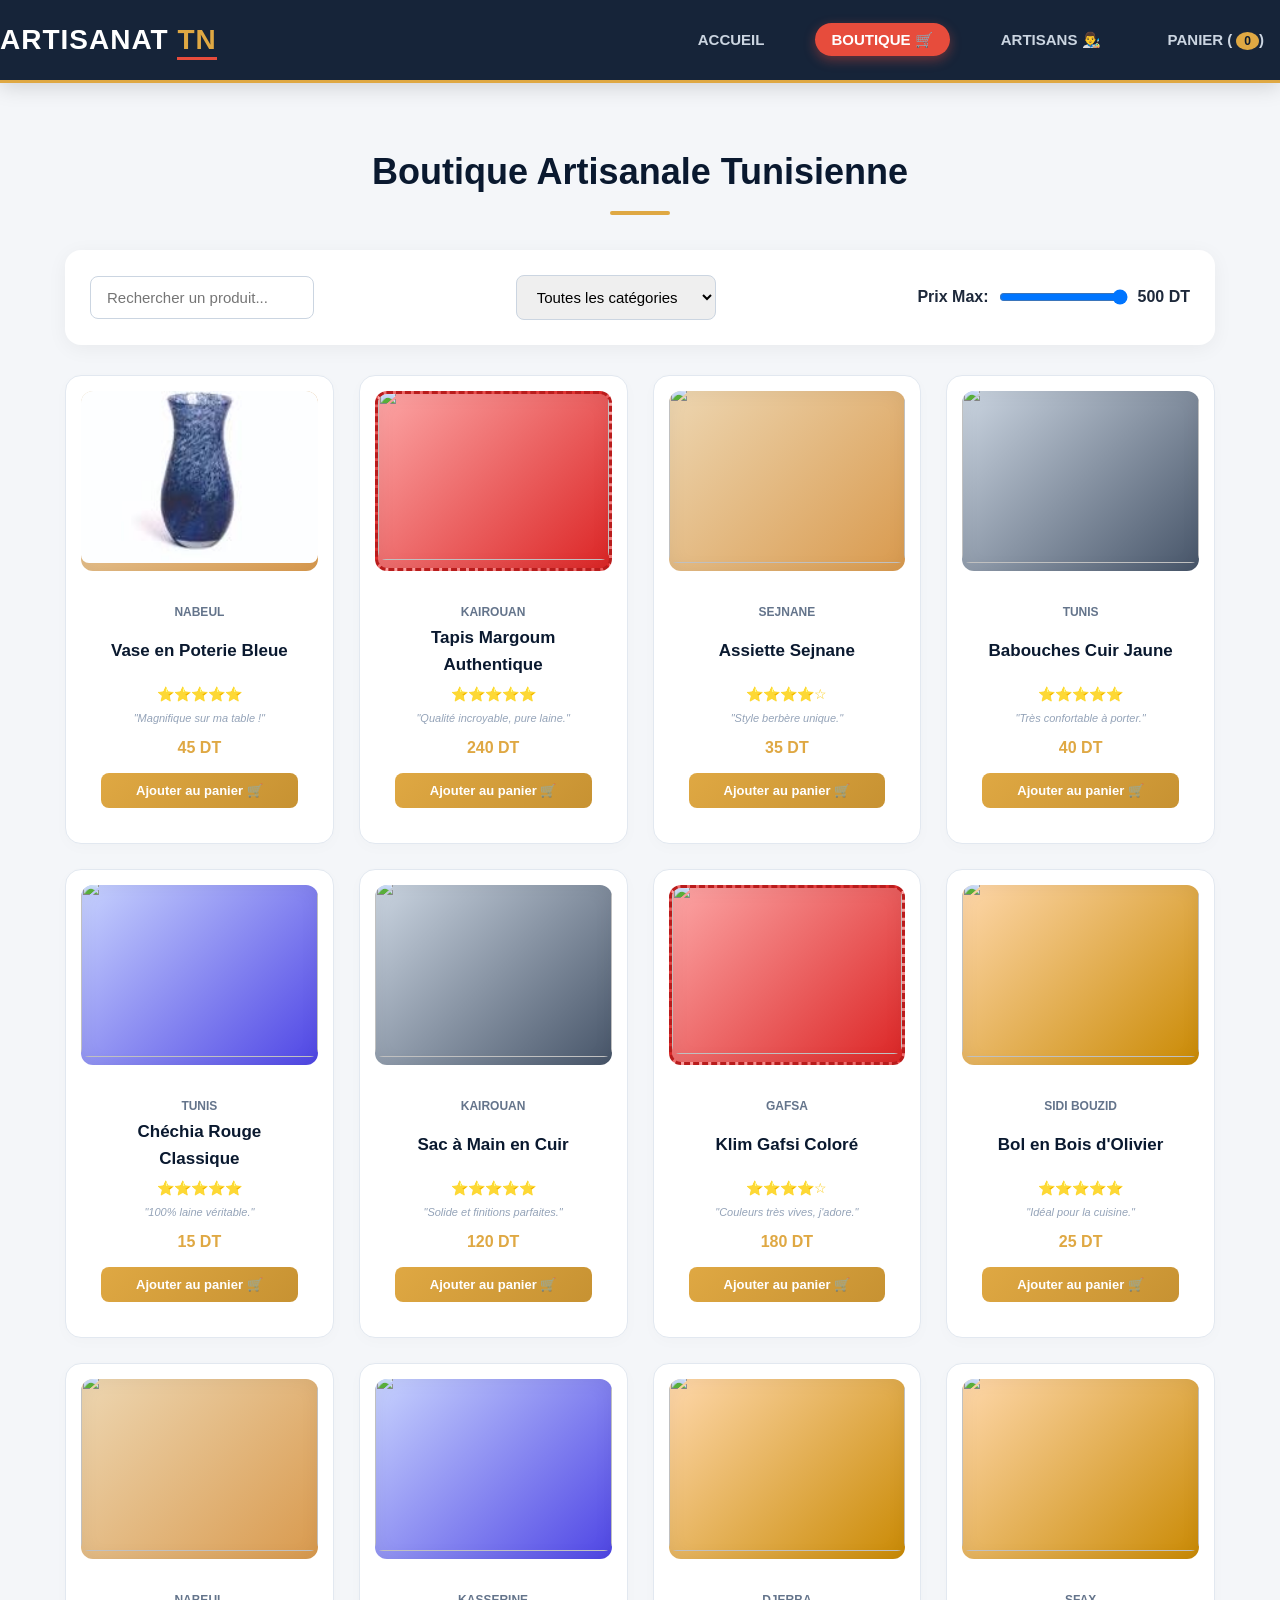
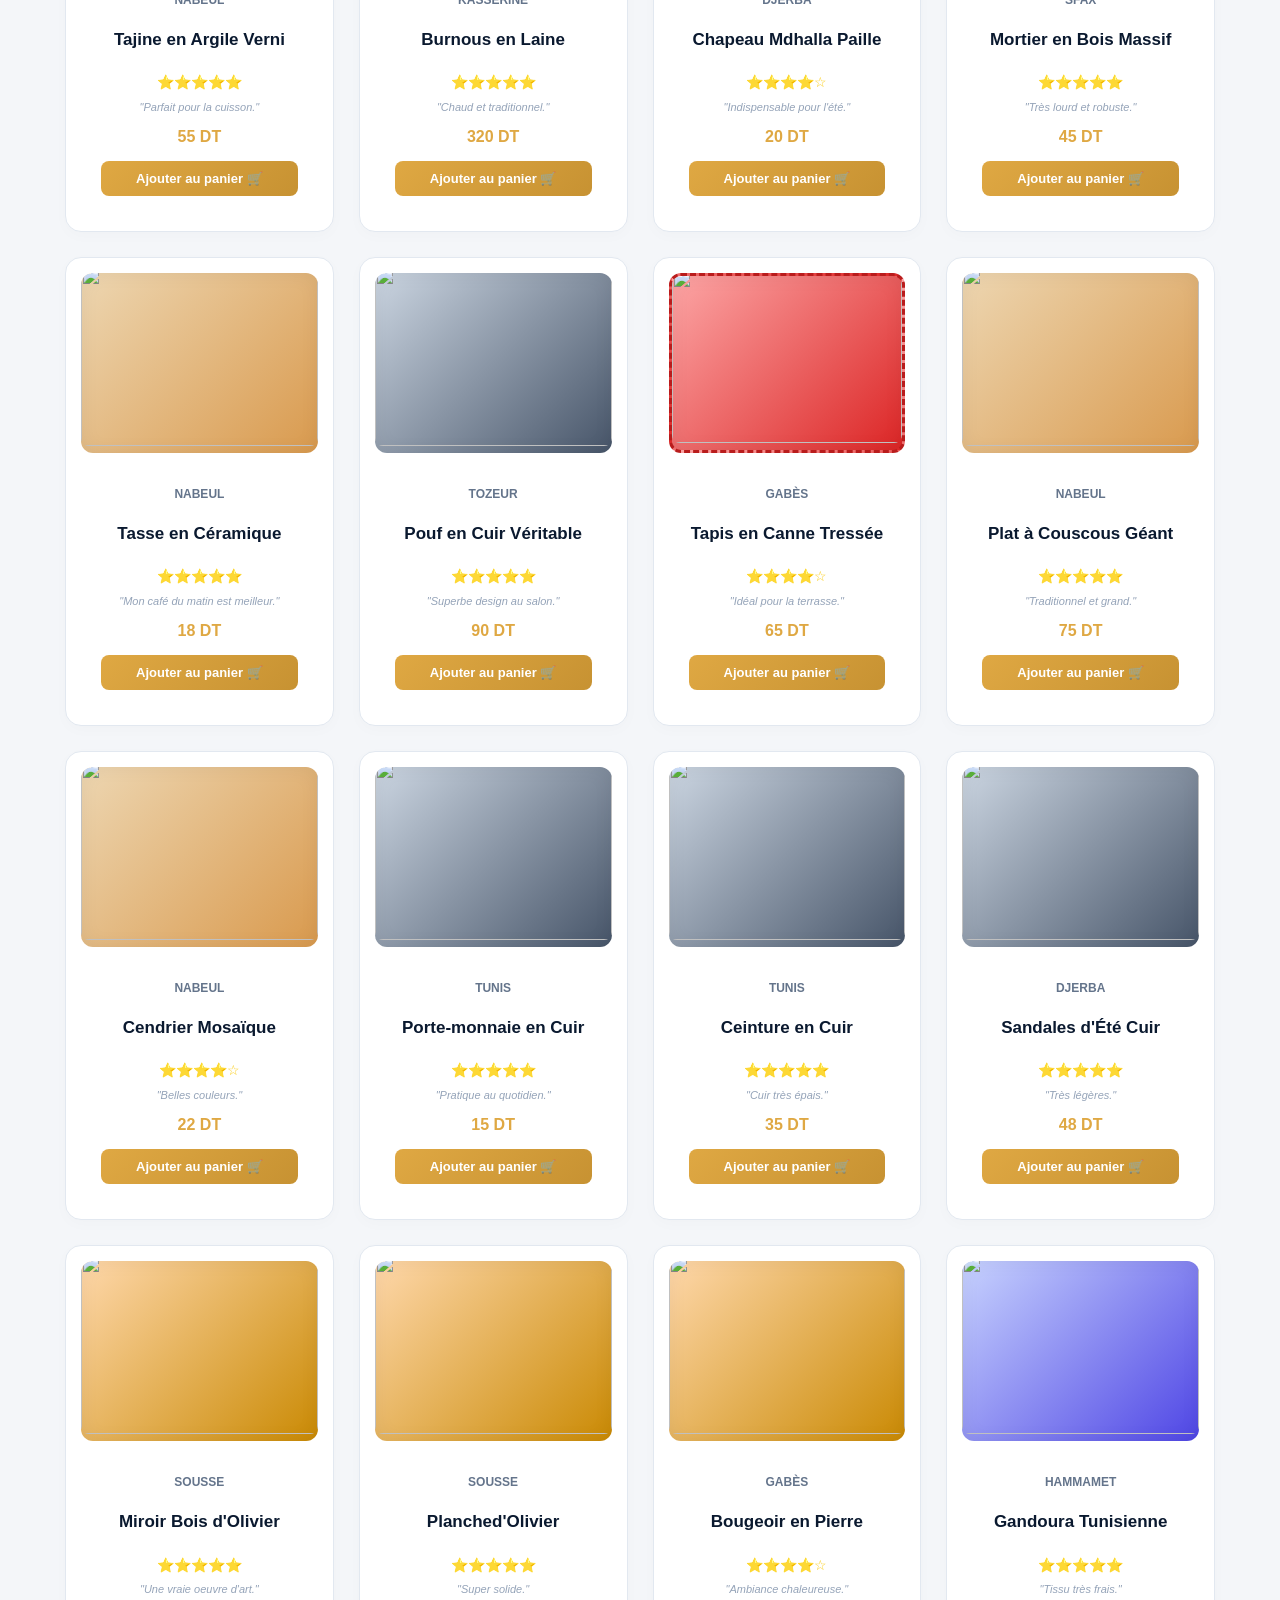
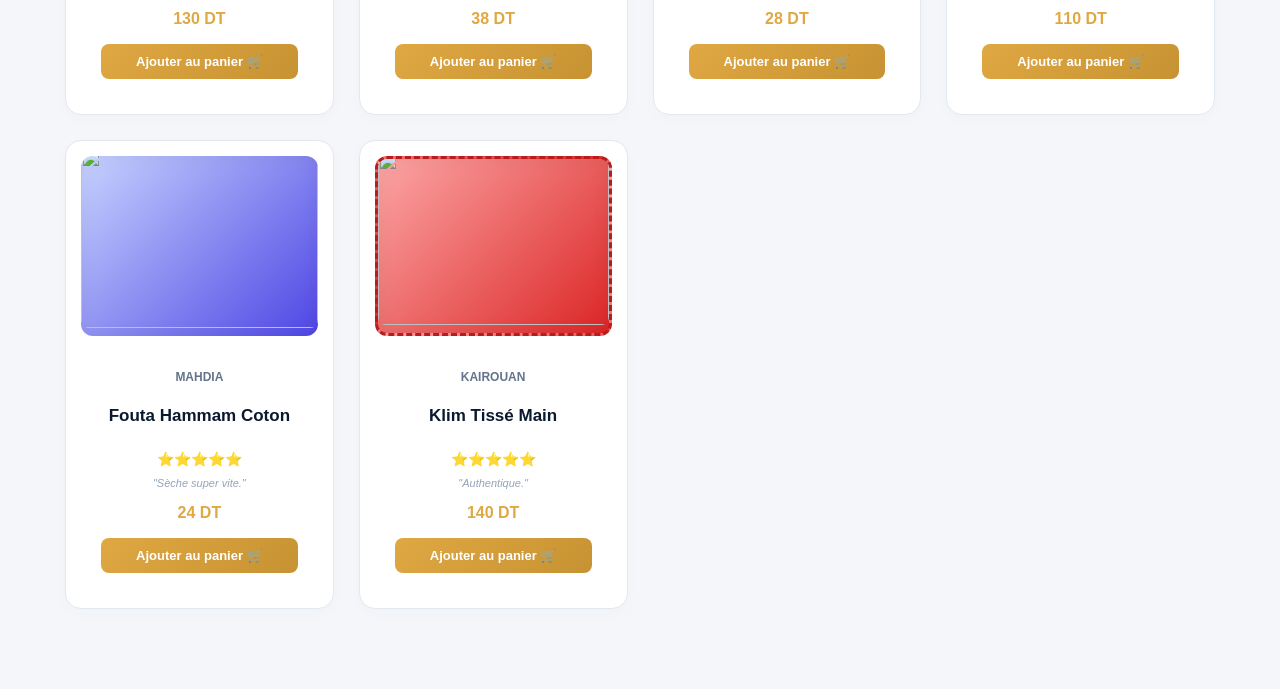
==== shop.html @ 39cc3e0c "Add files via upload" ====
<!DOCTYPE html>
<html lang="fr">
<head>
    <meta charset="UTF-8">
    <meta name="viewport" content="width=device-width, initial-scale=1.0">
    <title>Artisanat TN | Boutique Pro</title>
    <link rel="stylesheet" href="style.css">
    <link rel="stylesheet" href="responsive.css">
    <link rel="stylesheet" href="chatbot.css">
    <style>
        .filter-section {
            background: #ffffff;
            padding: 25px;
            border-radius: 16px;
            box-shadow: 0 4px 20px rgba(0,0,0,0.05);
            margin-bottom: 30px;
            display: flex;
            flex-wrap: wrap;
            gap: 20px;
            align-items: center;
            justify-content: space-between;
        }
        .search-input, .select-input {
            padding: 12px 16px;
            border: 1px solid #cbd5e1;
            border-radius: 8px;
            font-size: 15px;
            outline: none;
            min-width: 200px;
        }
        .search-input:focus, .select-input:focus {
            border-color: #dfa843;
        }
        .price-filter {
            display: flex;
            align-items: center;
            gap: 10px;
            font-weight: bold;
            color: #1e293b;
        }
        .shop-grid {
            display: grid;
            grid-template-columns: repeat(auto-fill, minmax(260px, 1fr));
            gap: 25px;
            margin-top: 20px;
        }
        .product-card {
            background: #ffffff;
            border: 1px solid #e2e8f0;
            border-radius: 16px;
            padding: 15px;
            text-align: center;
            box-shadow: 0 4px 15px rgba(0,0,0,0.02);
            transition: transform 0.3s ease, box-shadow 0.3s ease;
        }
        .product-card:hover {
            transform: translateY(-5px);
            box-shadow: 0 10px 25px rgba(0,0,0,0.08);
        }
        
      
        .product-img-wrapper {
            width: 100%;
            height: 180px;
            border-radius: 12px;
            display: flex;
            align-items: center;
            justify-content: center;
            font-size: 60px;
            box-shadow: inset 0 0 20px rgba(0,0,0,0.06);
            user-select: none;
            overflow: hidden; /* Zidna hedhi bch tsawer matokhrojch 3al chtar */
        }
        
        
        .bg-poterie { background: linear-gradient(135deg, #edd6b1 0%, #d99a4e 100%); }
        .bg-tapis { background: linear-gradient(135deg, #fca5a5 0%, #dc2626 100%); border: 3px dashed #b91c1c; }
        .bg-cuir { background: linear-gradient(135deg, #cbd5e1 0%, #475569 100%); }
        .bg-habits { background: linear-gradient(135deg, #c7d2fe 0%, #4f46e5 100%); }
        .bg-deco { background: linear-gradient(135deg, #fed7aa 0%, #ca8a04 100%); }

        .product-info { margin-top: 12px; }
        .product-region {
            font-size: 12px;
            color: #64748b;
            text-transform: uppercase;
            font-weight: 600;
        }
        .product-title {
            font-size: 16px;
            color: #1e293b;
            margin: 5px 0;
            font-weight: 700;
            height: 40px;
            display: flex;
            align-items: center;
            justify-content: center;
        }
        .product-rating { color: #facc15; font-size: 14px; margin-bottom: 5px; }
        .product-review {
            font-size: 11px;
            color: #94a3b8;
            font-style: italic;
            display: block;
            margin-bottom: 10px;
            height: 15px;
            overflow: hidden;
        }
        .product-price {
            font-size: 16px;
            color: #dfa843;
            font-weight: 800;
            margin-bottom: 12px;
        }
        .btn-add-cart {
            background: linear-gradient(135deg, #dfa843, #c79232);
            color: white;
            border: none;
            padding: 10px 20px;
            border-radius: 8px;
            font-weight: bold;
            cursor: pointer;
            width: 100%;
            transition: all 0.2s;
        }
        .btn-add-cart:hover { opacity: 0.9; }
    </style>
</head>
<body>
    <header class="main-header">
        <nav class="navbar">
            <div class="logo">Artisanat <span>TN</span></div>
            <ul class="nav-links">
                <li><a href="index.html">Accueil</a></li>
                <li><a href="shop.html" class="active">Boutique 🛒</a></li>
                <li><a href="artisans.html">Artisans 👨‍🎨</a></li>
                <li><a href="cart.html">Panier (<span id="cart-count">0</span>)</a></li>
            </ul>
        </nav>
    </header>

    <main class="container" style="margin-top: 30px; margin-bottom: 80px;">
        <h2 class="section-title">Boutique Artisanale Tunisienne</h2>
        
        <div class="filter-section">
            <input type="text" id="search-bar" class="search-input" placeholder="Rechercher un produit..." oninput="filterProducts()">
            
            <select id="category-filter" class="select-input" onchange="filterProducts()">
                <option value="all">Toutes les catégories</option>
                <option value="poterie">Poterie & Céramique</option>
                <option value="tapis">Tapis & Tissage</option>
                <option value="cuir">Cuir Artisanal</option>
                <option value="habits">Habits Traditionnels</option>
                <option value="deco">Décoration & Bois</option>
            </select>

            <div class="price-filter">
                <span>Prix Max:</span>
                <input type="range" id="price-range" min="10" max="500" value="500" oninput="updatePriceLabel(); filterProducts()">
                <span id="price-val">500 DT</span>
            </div>
        </div>

        <div class="shop-grid" id="products-container">
            <!-- 1 -->
            <div class="product-card" data-title="vase en poterie bleue" data-category="poterie" data-price="45" data-region="nabeul">
                <div class="product-img-wrapper bg-poterie">
                    <img src="[data-uri]" style="width: 100%; height: 100%; object-fit: cover;">
                </div>
                <div class="product-info">
                    <span class="product-region">Nabeul</span>
                    <h3 class="product-title">Vase en Poterie Bleue</h3>
                    <div class="product-rating">⭐⭐⭐⭐⭐</div>
                    <span class="product-review">"Magnifique sur ma table !"</span>
                    <div class="product-price">45 DT</div>
                    <button class="btn-add-cart" onclick="addToCart('Vase en Poterie Bleue', 45)">Ajouter au panier 🛒</button>
                </div>
            </div>
            <!-- 2 -->
            <div class="product-card" data-title="tapis margoum authentique" data-category="tapis" data-price="240" data-region="kairouan">
                <div class="product-img-wrapper bg-tapis">
                    <img src="https://encrypted-tbn0.gstatic.com/images?q=tbn:ANd9GcTK0zIBvuU7AFbwdBSNaszrG0EsB8QB3uN4LYC7KKCJFw&s=10" style="width: 100%; height: 100%; object-fit: cover;">
                </div>
                <div class="product-info">
                    <span class="product-region">Kairouan</span>
                    <h3 class="product-title">Tapis Margoum Authentique</h3>
                    <div class="product-rating">⭐⭐⭐⭐⭐</div>
                    <span class="product-review">"Qualité incroyable, pure laine."</span>
                    <div class="product-price">240 DT</div>
                    <button class="btn-add-cart" onclick="addToCart('Tapis Margoum Authentique', 240)">Ajouter au panier 🛒</button>
                </div>
            </div>
            <!-- 3 -->
            <div class="product-card" data-title="assiette terre cuite sejnane" data-category="poterie" data-price="35" data-region="sejnane">
                <div class="product-img-wrapper bg-poterie">
                    <img src="https://encrypted-tbn0.gstatic.com/images?q=tbn:ANd9GcRwCuTWOZPr2ga-OalRW9MY3QJEhmGOCaTWAKeaTg5EOg&s=10" style="width: 100%; height: 100%; object-fit: cover;">
                </div>
                <div class="product-info">
                    <span class="product-region">Sejnane</span>
                    <h3 class="product-title">Assiette Sejnane</h3>
                    <div class="product-rating">⭐⭐⭐⭐☆</div>
                    <span class="product-review">"Style berbère unique."</span>
                    <div class="product-price">35 DT</div>
                    <button class="btn-add-cart" onclick="addToCart('Assiette Sejnane', 35)">Ajouter au panier 🛒</button>
                </div>
            </div>
            <!-- 4 -->
            <div class="product-card" data-title="babouches cuir jaune" data-category="cuir" data-price="40" data-region="tunis">
                <div class="product-img-wrapper bg-cuir">
                    <img src="https://encrypted-tbn0.gstatic.com/images?q=tbn:ANd9GcQw3nJrDV8-4799Guzvdt4_HrVf_VqmpYmuUISdTeNJaA&s=10" style="width: 100%; height: 100%; object-fit: cover;">
                </div>
                <div class="product-info">
                    <span class="product-region">Tunis</span>
                    <h3 class="product-title">Babouches Cuir Jaune</h3>
                    <div class="product-rating">⭐⭐⭐⭐⭐</div>
                    <span class="product-review">"Très confortable à porter."</span>
                    <div class="product-price">40 DT</div>
                    <button class="btn-add-cart" onclick="addToCart('Babouches Cuir Jaune', 40)">Ajouter au panier 🛒</button>
                </div>
            </div>
            <!-- 5 -->
            <div class="product-card" data-title="chechia rouge traditionnelle" data-category="habits" data-price="15" data-region="tunis">
                <div class="product-img-wrapper bg-habits">
                    <img src="https://encrypted-tbn0.gstatic.com/images?q=tbn:ANd9GcQXA2kEjpgey92pljvMluRpK4oCsVGklO8xdTm3LVXhHw&s=10" style="width: 100%; height: 100%; object-fit: cover;">
                </div>
                <div class="product-info">
                    <span class="product-region">Tunis</span>
                    <h3 class="product-title">Chéchia Rouge Classique</h3>
                    <div class="product-rating">⭐⭐⭐⭐⭐</div>
                    <span class="product-review">"100% laine véritable."</span>
                    <div class="product-price">15 DT</div>
                    <button class="btn-add-cart" onclick="addToCart('Chéchia Rouge Classique', 15)">Ajouter au panier 🛒</button>
                </div>
            </div>
            <!-- 6 -->
            <div class="product-card" data-title="sac a main en cuir" data-category="cuir" data-price="120" data-region="kairouan">
                <div class="product-img-wrapper bg-cuir">
                    <img src="https://encrypted-tbn0.gstatic.com/images?q=tbn:ANd9GcQZA1X0Rv3Kopq2CkKuW4Gaj9JNiOMPrZGlp-OCe5nq8w&s" style="width: 100%; height: 100%; object-fit: cover;">
                </div>
                <div class="product-info">
                    <span class="product-region">Kairouan</span>
                    <h3 class="product-title">Sac à Main en Cuir</h3>
                    <div class="product-rating">⭐⭐⭐⭐⭐</div>
                    <span class="product-review">"Solide et finitions parfaites."</span>
                    <div class="product-price">120 DT</div>
                    <button class="btn-add-cart" onclick="addToCart('Sac à Main en Cuir', 120)">Ajouter au panier 🛒</button>
                </div>
            </div>
            <!-- 7 -->
            <div class="product-card" data-title="klim gafsi colore" data-category="tapis" data-price="180" data-region="gafsa">
                <div class="product-img-wrapper bg-tapis">
                    <img src="https://encrypted-tbn0.gstatic.com/images?q=tbn:ANd9GcT2xShgvC8Q1foH4MWy7TwCJtFZZDNhMybI1uNCBL4bSA&s=10" style="width: 100%; height: 100%; object-fit: cover;">
                </div>
                <div class="product-info">
                    <span class="product-region">Gafsa</span>
                    <h3 class="product-title">Klim Gafsi Coloré</h3>
                    <div class="product-rating">⭐⭐⭐⭐☆</div>
                    <span class="product-review">"Couleurs très vives, j'adore."</span>
                    <div class="product-price">180 DT</div>
                    <button class="btn-add-cart" onclick="addToCart('Klim Gafsi Coloré', 180)">Ajouter au panier 🛒</button>
                </div>
            </div>
            <!-- 8 -->
            <div class="product-card" data-title="bol en bois d olivier" data-category="deco" data-price="25" data-region="sidi bouzid">
                <div class="product-img-wrapper bg-deco">
                    <img src="https://encrypted-tbn0.gstatic.com/images?q=tbn:ANd9GcQ8A8OrqHyIB2uWKZrcdJ6NqqyoWYgfizMTIQR9aXZHtw&s=10" style="width: 100%; height: 100%; object-fit: cover;">
                </div>
                <div class="product-info">
                    <span class="product-region">Sidi Bouzid</span>
                    <h3 class="product-title">Bol en Bois d'Olivier</h3>
                    <div class="product-rating">⭐⭐⭐⭐⭐</div>
                    <span class="product-review">"Idéal pour la cuisine."</span>
                    <div class="product-price">25 DT</div>
                    <button class="btn-add-cart" onclick="addToCart('Bol en Bois d Olivier', 25)">Ajouter au panier 🛒</button>
                </div>
            </div>
            <!-- 9 -->
            <div class="product-card" data-title="tajine en argile verni" data-category="poterie" data-price="55" data-region="nabeul">
                <div class="product-img-wrapper bg-poterie">
                    <img src="https://encrypted-tbn0.gstatic.com/images?q=tbn:ANd9GcSQGjNS7fNW28Q6LmiW-J6oNQBc23jCChZ0_imvqWm1zA&s=10" style="width: 100%; height: 100%; object-fit: cover;">
                </div>
                <div class="product-info">
                    <span class="product-region">Nabeul</span>
                    <h3 class="product-title">Tajine en Argile Verni</h3>
                    <div class="product-rating">⭐⭐⭐⭐⭐</div>
                    <span class="product-review">"Parfait pour la cuisson."</span>
                    <div class="product-price">55 DT</div>
                    <button class="btn-add-cart" onclick="addToCart('Tajine en Argile Verni', 55)">Ajouter au panier 🛒</button>
                </div>
            </div>
            <!-- 10 -->
            <div class="product-card" data-title="burnous artisanal en laine" data-category="habits" data-price="320" data-region="kasserine">
                <div class="product-img-wrapper bg-habits">
                    <img src="https://encrypted-tbn0.gstatic.com/images?q=tbn:ANd9GcSH_GiUOsuTARjQ6u2WrhCf1SFmpPBWpY4XOXS_HuEk6A&s=10" style="width: 100%; height: 100%; object-fit: cover;">
                </div>
                <div class="product-info">
                    <span class="product-region">Kasserine</span>
                    <h3 class="product-title">Burnous en Laine</h3>
                    <div class="product-rating">⭐⭐⭐⭐⭐</div>
                    <span class="product-review">"Chaud et traditionnel."</span>
                    <div class="product-price">320 DT</div>
                    <button class="btn-add-cart" onclick="addToCart('Burnous en Laine', 320)">Ajouter au panier 🛒</button>
                </div>
            </div>
            <!-- 11 -->
            <div class="product-card" data-title="chapeau mdhalla en paille" data-category="habits" data-price="20" data-region="djerba">
                <div class="product-img-wrapper bg-deco">
                    <img src="https://encrypted-tbn0.gstatic.com/images?q=tbn:ANd9GcS9ATdlQ1tvQwUctZHkTFbxdFVYyg7wtGph3Nwuj6OGSg&s=10" style="width: 100%; height: 100%; object-fit: cover;">
                </div>
                <div class="product-info">
                    <span class="product-region">Djerba</span>
                    <h3 class="product-title">Chapeau Mdhalla Paille</h3>
                    <div class="product-rating">⭐⭐⭐⭐☆</div>
                    <span class="product-review">"Indispensable pour l'été."</span>
                    <div class="product-price">20 DT</div>
                    <button class="btn-add-cart" onclick="addToCart('Chapeau Mdhalla Paille', 20)">Ajouter au panier 🛒</button>
                </div>
            </div>
            <!-- 12 -->
            <div class="product-card" data-title="mortier en bois massif" data-category="deco" data-price="45" data-region="sfax">
                <div class="product-img-wrapper bg-deco">
                    <img src="https://encrypted-tbn0.gstatic.com/images?q=tbn:ANd9GcQyiX49FczUgdPYyzhoQCU6HcT4UCvdf_041JBZ3ncMgA&s=10" style="width: 100%; height: 100%; object-fit: cover;">
                </div>
                <div class="product-info">
                    <span class="product-region">Sfax</span>
                    <h3 class="product-title">Mortier en Bois Massif</h3>
                    <div class="product-rating">⭐⭐⭐⭐⭐</div>
                    <span class="product-review">"Très lourd et robuste."</span>
                    <div class="product-price">45 DT</div>
                    <button class="btn-add-cart" onclick="addToCart('Mortier en Bois Massif', 45)">Ajouter au panier 🛒</button>
                </div>
            </div>
            <!-- 13 -->
            <div class="product-card" data-title="tasse artisanale en céramique" data-category="poterie" data-price="18" data-region="nabeul">
                <div class="product-img-wrapper bg-poterie">
                    <img src="https://encrypted-tbn0.gstatic.com/images?q=tbn:ANd9GcQL4yDXscCXIMkeXF5mv8j4eg8cBb_3a5zsXq1Klyxi3w&s=10" style="width: 100%; height: 100%; object-fit: cover;">
                </div>
                <div class="product-info">
                    <span class="product-region">Nabeul</span>
                    <h3 class="product-title">Tasse en Céramique</h3>
                    <div class="product-rating">⭐⭐⭐⭐⭐</div>
                    <span class="product-review">"Mon café du matin est meilleur."</span>
                    <div class="product-price">18 DT</div>
                    <button class="btn-add-cart" onclick="addToCart('Tasse en Céramique', 18)">Ajouter au panier 🛒</button>
                </div>
            </div>
            <!-- 14 -->
            <div class="product-card" data-title="pouf en cuir véritable" data-category="cuir" data-price="90" data-region="tozeur">
                <div class="product-img-wrapper bg-cuir">
                    <img src="https://encrypted-tbn0.gstatic.com/images?q=tbn:ANd9GcSTf1MyEsIE_-hOeZtMsTcwsDZCYVLYJ-iOJlZoBSiHdA&s=10" style="width: 100%; height: 100%; object-fit: cover;">
                </div>
                <div class="product-info">
                    <span class="product-region">Tozeur</span>
                    <h3 class="product-title">Pouf en Cuir Véritable</h3>
                    <div class="product-rating">⭐⭐⭐⭐⭐</div>
                    <span class="product-review">"Superbe design au salon."</span>
                    <div class="product-price">90 DT</div>
                    <button class="btn-add-cart" onclick="addToCart('Pouf en Cuir Véritable', 90)">Ajouter au panier 🛒</button>
                </div>
            </div>
            <!-- 15 -->
            <div class="product-card" data-title="tapis en canne de gabes" data-category="tapis" data-price="65" data-region="gabes">
                <div class="product-img-wrapper bg-tapis">
                    <img src="https://encrypted-tbn0.gstatic.com/images?q=tbn:ANd9GcQWfXJURANh-ITTxXCEQdMK5uPzdS1To_qfcspkUeHQHA&s" style="width: 100%; height: 100%; object-fit: cover;">
                </div>
                <div class="product-info">
                    <span class="product-region">Gabès</span>
                    <h3 class="product-title">Tapis en Canne Tressée</h3>
                    <div class="product-rating">⭐⭐⭐⭐☆</div>
                    <span class="product-review">"Idéal pour la terrasse."</span>
                    <div class="product-price">65 DT</div>
                    <button class="btn-add-cart" onclick="addToCart('Tapis en Canne Tressée', 65)">Ajouter au panier 🛒</button>
                </div>
            </div>
            <!-- 16 -->
            <div class="product-card" data-title="plat a couscous geant" data-category="poterie" data-price="75" data-region="nabeul">
                <div class="product-img-wrapper bg-poterie"><img src="https://encrypted-tbn0.gstatic.com/images?q=tbn:ANd9GcRfKjqvTIVktC6UTQGwkqJmFjBpEl7Kf3sHt14q-KvTUQ&s=10" style="width: 100%; height: 100%; object-fit: cover;"></div>
                <div class="product-info"><span class="product-region">Nabeul</span><h3 class="product-title">Plat à Couscous Géant</h3><div class="product-rating">⭐⭐⭐⭐⭐</div><span class="product-review">"Traditionnel et grand."</span><div class="product-price">75 DT</div><button class="btn-add-cart" onclick="addToCart('Plat à Couscous Géant', 75)">Ajouter au panier 🛒</button></div>
            </div>
            <!-- 17 -->
            <div class="product-card" data-title="cendrier ceramique mosaïque" data-category="poterie" data-price="22" data-region="nabeul">
                <div class="product-img-wrapper bg-poterie"><img src="https://encrypted-tbn0.gstatic.com/images?q=tbn:ANd9GcTUl7VoYZHXNkjTBzaxkNkSbwuBn63_9y4MyFMjfyxXUfZbN9_zMpZO3hHI&s=10" style="width: 100%; height: 100%; object-fit: cover;"></div>
                <div class="product-info"><span class="product-region">Nabeul</span><h3 class="product-title">Cendrier Mosaïque</h3><div class="product-rating">⭐⭐⭐⭐☆</div><span class="product-review">"Belles couleurs."</span><div class="product-price">22 DT</div><button class="btn-add-cart" onclick="addToCart('Cendrier Mosaïque', 22)">Ajouter au panier 🛒</button></div>
            </div>
            <!-- 18 -->
            <div class="product-card" data-title="porte-monnaie en cuir" data-category="cuir" data-price="15" data-region="tunis">
                <div class="product-img-wrapper bg-cuir"><img src="https://encrypted-tbn0.gstatic.com/images?q=tbn:ANd9GcQX8MmEdilSANV2d_fAsIz7dmB_Z8-nldmElA6yntfu8Q&s=10" style="width: 100%; height: 100%; object-fit: cover;"></div>
                <div class="product-info"><span class="product-region">Tunis</span><h3 class="product-title">Porte-monnaie en Cuir</h3><div class="product-rating">⭐⭐⭐⭐⭐</div><span class="product-review">"Pratique au quotidien."</span><div class="product-price">15 DT</div><button class="btn-add-cart" onclick="addToCart('Porte-monnaie en Cuir', 15)">Ajouter au panier 🛒</button></div>
            </div>
            <!-- 19 -->
            <div class="product-card" data-title="ceinture en cuir artisanal" data-category="cuir" data-price="35" data-region="tunis">
                <div class="product-img-wrapper bg-cuir"><img src="https://encrypted-tbn0.gstatic.com/images?q=tbn:ANd9GcRF0KuBWdKuzS1yC5L9jUImzLD-QWnA4cOMy3HhfKd0xA&s=10" style="width: 100%; height: 100%; object-fit: cover;"></div>
                <div class="product-info"><span class="product-region">Tunis</span><h3 class="product-title">Ceinture en Cuir</h3><div class="product-rating">⭐⭐⭐⭐⭐</div><span class="product-review">"Cuir très épais."</span><div class="product-price">35 DT</div><button class="btn-add-cart" onclick="addToCart('Ceinture en Cuir', 35)">Ajouter au panier 🛒</button></div>
            </div>
            <!-- 20 -->
            <div class="product-card" data-title="sandales d ete en cuir" data-category="cuir" data-price="48" data-region="djerba">
                <div class="product-img-wrapper bg-cuir"><img src="https://encrypted-tbn0.gstatic.com/images?q=tbn:ANd9GcSrOX6k0_JMlG2ylpFNFGyiuvAuNkZsqs3O4WdC6lG5tg&s=10" style="width: 100%; height: 100%; object-fit: cover;"></div>
                <div class="product-info"><span class="product-region">Djerba</span><h3 class="product-title">Sandales d'Été Cuir</h3><div class="product-rating">⭐⭐⭐⭐⭐</div><span class="product-review">"Très légères."</span><div class="product-price">48 DT</div><button class="btn-add-cart" onclick="addToCart('Sandales d Été Cuir', 48)">Ajouter au panier 🛒</button></div>
            </div>
            <!-- 21 -->
            <div class="product-card" data-title="miroir en bois d olivier" data-category="deco" data-price="130" data-region="sousse">
                <div class="product-img-wrapper bg-deco"><img src="https://encrypted-tbn0.gstatic.com/images?q=tbn:ANd9GcQZRAMf2nYKiCKvEe68n-sbU1aSPlZRvCNW6a365AMZkw&s=10" style="width: 100%; height: 100%; object-fit: cover;"></div>
                <div class="product-info"><span class="product-region">Sousse</span><h3 class="product-title">Miroir Bois d'Olivier</h3><div class="product-rating">⭐⭐⭐⭐⭐</div><span class="product-review">"Une vraie oeuvre d'art."</span><div class="product-price">130 DT</div><button class="btn-add-cart" onclick="addToCart('Miroir Bois d olivier', 130)">Ajouter au panier 🛒</button></div>
            </div>
            <!-- 22 -->
            <div class="product-card" data-title="planche a decouper en bois" data-category="deco" data-price="38" data-region="sousse">
                <div class="product-img-wrapper bg-deco"><img src="https://bricola.tn/22931-large_default/planche-a-decouper-en-bois-3516cm-.webp" style="width: 100%; height: 100%; object-fit: cover;"></div>
                <div class="product-info"><span class="product-region">Sousse</span><h3 class="product-title">Planched'Olivier</h3><div class="product-rating">⭐⭐⭐⭐⭐</div><span class="product-review">"Super solide."</span><div class="product-price">38 DT</div><button class="btn-add-cart" onclick="addToCart('Planche à Découper', 38)">Ajouter au panier 🛒</button></div>
            </div>
            <!-- 23 -->
            <div class="product-card" data-title="bougeoir en pierre sculptee" data-category="deco" data-price="28" data-region="gabes">
                <div class="product-img-wrapper bg-deco"><img src="https://encrypted-tbn0.gstatic.com/images?q=tbn:ANd9GcRe7ykMcHJI8dtO8drdSbgZjQyJgqAy9PuvakAfn1AEqA&s=10" style="width: 100%; height: 100%; object-fit: cover;"></div>
                <div class="product-info"><span class="product-region">Gabès</span><h3 class="product-title">Bougeoir en Pierre</h3><div class="product-rating">⭐⭐⭐⭐☆</div><span class="product-review">"Ambiance chaleureuse."</span><div class="product-price">28 DT</div><button class="btn-add-cart" onclick="addToCart('Bougeoir en Pierre', 28)">Ajouter au panier 🛒</button></div>
            </div>
            <!-- 24 -->
            <div class="product-card" data-title="gandoura tunisienne moderne" data-category="habits" data-price="110" data-region="hammamet">
                <div class="product-img-wrapper bg-habits"><img src="https://encrypted-tbn0.gstatic.com/images?q=tbn:ANd9GcTarrxpB7pogL-1QoAJCe8088zii0FHrx2cY8_Mknwz5w&s=10" style="width: 100%; height: 100%; object-fit: cover;"></div>
                <div class="product-info"><span class="product-region">Hammamet</span><h3 class="product-title">Gandoura Tunisienne</h3><div class="product-rating">⭐⭐⭐⭐⭐</div><span class="product-review">"Tissu très frais."</span><div class="product-price">110 DT</div><button class="btn-add-cart" onclick="addToCart('Gandoura Tunisienne', 110)">Ajouter au panier 🛒</button></div>
            </div>
            <!-- 25 -->
            <div class="product-card" data-title="fouta de hammam en coton" data-category="habits" data-price="24" data-region="mahdia">
                <div class="product-img-wrapper bg-habits"><img src="https://encrypted-tbn0.gstatic.com/images?q=tbn:ANd9GcTAxgCrGHAcZIL3M9AxXUoROlWXHkK5GGbfLdwy-0enxg&s=10" style="width: 100%; height: 100%; object-fit: cover;"></div>
                <div class="product-info"><span class="product-region">Mahdia</span><h3 class="product-title">Fouta Hammam Coton</h3><div class="product-rating">⭐⭐⭐⭐⭐</div><span class="product-review">"Sèche super vite."</span><div class="product-price">24 DT</div><button class="btn-add-cart" onclick="addToCart('Fouta Hammam Coton', 24)">Ajouter au panier 🛒</button></div>
            </div>
            <!-- 26 -->
            <div class="product-card" data-title="klim tissé a la main" data-category="tapis" data-price="140" data-region="kairouan">
                <div class="product-img-wrapper bg-tapis"><img src="https://encrypted-tbn0.gstatic.com/images?q=tbn:ANd9GcROopxDD2yyoqoULVwgddIGerIwJd_f8zgAjwLFgS-Hrg&s=10" style="width: 100%; height: 100%; object-fit: cover;"></div>
                <div class="product-info"><span class="product-region">Kairouan</span><h3 class="product-title">Klim Tissé Main</h3><div class="product-rating">⭐⭐⭐⭐⭐</div><span class="product-review">"Authentique."</span><div class="product-price">140 DT</div><button class="btn-add-cart" onclick="addToCart('Klim Tissé Main', 140)">Ajouter au panier 🛒</button></div>
            </div>
        </div>
    </main>

    <script>
        function filterProducts() {
            const searchQuery = document.getElementById("search-bar").value.toLowerCase();
            const selectedCategory = document.getElementById("category-filter").value;
            const maxPrice = parseFloat(document.getElementById("price-range").value);
            
            const cards = document.querySelectorAll(".product-card");

            cards.forEach(card => {
                const title = card.getAttribute("data-title");
                const category = card.getAttribute("data-category");
                const price = parseFloat(card.getAttribute("data-price"));

                const matchesSearch = title.includes(searchQuery);
                const matchesCategory = (selectedCategory === "all" || category === selectedCategory);
                const matchesPrice = (price <= maxPrice);

                if (matchesSearch && matchesCategory && matchesPrice) {
                    card.style.display = "block";
                } else {
                    card.style.display = "none";
                }
            });
        }

        function updatePriceLabel() {
            const val = document.getElementById("price-range").value;
            document.getElementById("price-val").textContent = val + " DT";
        }

        function addToCart(productName, productPrice) {
            let cart = JSON.parse(localStorage.getItem("cart_items")) || [];
            let existingItem = cart.find(item => item.name === productName);
            if (existingItem) {
                existingItem.quantity += 1;
            } else {
                cart.push({ name: productName, price: parseFloat(productPrice), quantity: 1 });
            }
            localStorage.setItem("cart_items", JSON.stringify(cart));
            updateCartCount();
            alert(productName + " ajouté au panier ! 🎉");
        }

        function updateCartCount() {
            let cart = JSON.parse(localStorage.getItem("cart_items")) || [];
            let totalItems = cart.reduce((sum, item) => sum + item.quantity, 0);
            let countSpan = document.getElementById("cart-count");
            if (countSpan) countSpan.textContent = totalItems;
        }

    <script src="chatbot.js"></script>
</body>
</html>
---- style.css ----
:root {
    --primary: #0a192f;        
    --accent: #e74c3c;         
    --gold: #dfa843;           
    --bg-light: #f4f6f9;       
    --white: #ffffff;
    --text-dark: #1e272e;
    --text-muted: #7f8c8d;
    --card-shadow: 0 10px 30px rgba(0, 0, 0, 0.08);
    --transition: all 0.4s cubic-bezier(0.165, 0.84, 0.44, 1);
}


* { margin: 0; padding: 0; box-sizing: border-box; font-family: 'Segoe UI', Roboto, sans-serif; }
body { background: var(--bg-light); color: var(--text-dark); line-height: 1.6; }
.container { max-width: 1200px; margin: 0 auto; padding: 0 25px; }


.main-header { 
    background: rgba(10, 25, 47, 0.95); 
    backdrop-filter: blur(10px);
    position: sticky; top: 0; z-index: 1000; 
    border-bottom: 3px solid var(--gold);
    box-shadow: 0 4px 20px rgba(0,0,0,0.15);
}
.navbar { display: flex; justify-content: space-between; align-items: center; height: 80px; }
.logo { font-size: 28px; font-weight: 900; color: var(--white); text-transform: uppercase; letter-spacing: 1px; }
.logo span { color: var(--gold); position: relative; }
.logo span::after { content: ''; position: absolute; bottom: -5px; left: 0; width: 100%; height: 3px; background: var(--accent); }

.nav-links { display: flex; list-style: none; align-items: center; }
.nav-links li { margin-left: 35px; }
.nav-links a { 
    color: #cbd5e1; text-decoration: none; font-weight: 600; font-size: 15px; 
    text-transform: uppercase; padding: 8px 16px; border-radius: 20px; transition: var(--transition); 
}
.nav-links a:hover, .nav-links a.active { color: var(--white); background: var(--accent); box-shadow: 0 4px 12px rgba(231, 76, 60, 0.4); }


#cart-count { background: var(--gold); color: var(--primary); font-weight: bold; padding: 2px 8px; border-radius: 50%; margin-left: 4px; font-size: 12px; }


.slider-container { position: relative; width: 100%; height: 550px; overflow: hidden; }
.slide { position: absolute; width: 100%; height: 100%; opacity: 0; transform: scale(1.05); transition: opacity 1s ease-in-out, transform 1.2s ease-in-out; }
.slide.active { opacity: 1; transform: scale(1); }
.slide img { width: 100%; height: 100%; object-fit: cover; filter: brightness(0.4) contrast(1.1); }

.slide-content { 
    position: absolute; top: 50%; left: 10%; transform: translateY(-50%); 
    color: var(--white); max-width: 650px; z-index: 10;
}
.slide-content h2 { font-size: 48px; font-weight: 800; margin-bottom: 20px; line-height: 1.2; text-shadow: 0 4px 12px rgba(0,0,0,0.5); }
.slide-content p { font-size: 20px; margin-bottom: 30px; color: #e2e8f0; text-shadow: 0 2px 6px rgba(0,0,0,0.5); }


.btn { 
    display: inline-block; background: linear-gradient(135deg, var(--accent), #c0392b); 
    color: var(--white); padding: 14px 32px; border: none; border-radius: 50px; 
    cursor: pointer; text-decoration: none; font-weight: 700; font-size: 15px; 
    box-shadow: 0 5px 15px rgba(231, 76, 60, 0.3); transition: var(--transition); 
}
.btn:hover { transform: translateY(-3px) scale(1.03); box-shadow: 0 8px 25px rgba(231, 76, 60, 0.5); }

.slider-btn { 
    position: absolute; top: 50%; transform: translateY(-50%); 
    background: rgba(255,255,255,0.1); color: white; border: 1px solid rgba(255,255,255,0.2); 
    width: 55px; height: 55px; cursor: pointer; font-size: 20px; border-radius: 50%; 
    backdrop-filter: blur(5px); transition: var(--transition); z-index: 20;
}
.slider-btn:hover { background: var(--gold); color: var(--primary); border-color: var(--gold); box-shadow: 0 0 15px rgba(223,168,67,0.6); }
.prev-btn { left: 30px; } .next-btn { right: 30px; }


.services-banner { 
    display: grid; grid-template-columns: repeat(3, 1fr); gap: 30px;
    background: var(--white); margin-top: -50px; position: relative; z-index: 100; 
    padding: 35px; border-radius: 12px; box-shadow: var(--card-shadow); border-top: 4px solid var(--gold);
}
.service-item { display: flex; flex-direction: column; align-items: center; text-align: center; }
.service-item .icon { font-size: 35px; margin-bottom: 10px; filter: drop-shadow(0 2px 4px rgba(0,0,0,0.1)); }
.service-item h3 { font-size: 18px; color: var(--primary); font-weight: 700; margin-bottom: 5px; }
.service-item p { font-size: 14px; color: var(--text-muted); }


.section-title { margin: 60px 0 35px; text-align: center; font-size: 36px; color: var(--primary); font-weight: 800; position: relative; }
.section-title::after { content: ''; display: block; width: 60px; height: 4px; background: var(--gold); margin: 10px auto 0; border-radius: 2px; }

.categories-grid { display: grid; grid-template-columns: 1fr 1fr; gap: 30px; }
.category-card { 
    height: 320px; border-radius: 12px; display: flex; flex-direction: column; 
    justify-content: flex-end; align-items: flex-start; padding: 40px; 
    box-shadow: inset 0 -150px 100px rgba(0,0,0,0.7); transition: var(--transition); 
    border: 1px solid rgba(0,0,0,0.1); cursor: pointer;
}
.category-card:hover { transform: translateY(-8px); box-shadow: inset 0 -150px 100px rgba(0,0,0,0.8), 0 15px 35px rgba(0,0,0,0.15); }
.category-card h3 { font-size: 28px; color: var(--white); margin-bottom: 5px; font-weight: 700; }
.category-card p { font-size: 15px; color: #e2e8f0; margin-bottom: 20px; }


.shop-layout { display: grid; grid-template-columns: 300px 1fr; gap: 40px; margin-top: 40px; }
.sidebar-filters { background: var(--white); padding: 30px; border-radius: 12px; box-shadow: var(--card-shadow); height: fit-content; border: 1px solid rgba(0,0,0,0.03); }
.sidebar-filters h3 { font-size: 20px; margin-bottom: 25px; color: var(--primary); border-bottom: 2px solid var(--bg-light); padding-bottom: 15px; font-weight: 700; }
.filter-group { margin-bottom: 25px; }
.filter-group label { display: block; margin-bottom: 10px; font-weight: 600; font-size: 14px; color: var(--text-dark); }
.filter-group input, .filter-group select { width: 100%; padding: 12px 15px; border: 2px solid #e2e8f0; border-radius: 8px; outline: none; font-size: 14px; transition: var(--transition); }
.filter-group input:focus, .filter-group select:focus { border-color: var(--gold); box-shadow: 0 0 10px rgba(223,168,67,0.2); }


.products-grid { display: grid; grid-template-columns: repeat(auto-fill, minmax(260px, 1fr)); gap: 30px; }
.product-card { 
    background: var(--white); padding: 15px; border-radius: 12px; text-align: center; 
    box-shadow: var(--card-shadow); transition: var(--transition); border: 1px solid rgba(0,0,0,0.02); 
    display: flex; flex-direction: column; justify-content: space-between;
}
.product-card:hover { transform: translateY(-10px); box-shadow: 0 20px 40px rgba(0,0,0,0.12); }
.product-card img { width: 100%; height: 240px; object-fit: cover; border-radius: 8px; margin-bottom: 15px; }
.product-card h3 { font-size: 17px; font-weight: 700; color: var(--primary); margin-bottom: 10px; min-height: 48px; display: flex; align-items: center; justify-content: center; }
.product-card p { color: var(--accent); font-weight: 800; font-size: 18px; margin-bottom: 15px; }


.product-detail-layout { display: grid; grid-template-columns: 1.1fr 0.9fr; gap: 60px; background: var(--white); padding: 50px; border-radius: 16px; box-shadow: var(--card-shadow); margin-top: 40px; }
.product-gallery { position: relative; overflow: hidden; border-radius: 12px; box-shadow: 0 8px 25px rgba(0,0,0,0.05); }
.product-gallery img { width: 100%; height: 480px; object-fit: cover; transition: transform 0.5s; }
.product-gallery img:hover { transform: scale(1.05); }
.product-info h1 { font-size: 36px; font-weight: 800; color: var(--primary); margin-bottom: 15px; line-height: 1.3; }
.product-info .price { font-size: 28px; color: var(--accent); font-weight: 900; margin-bottom: 25px; background: #fef2f2; display: inline-block; padding: 5px 15px; border-radius: 6px; }
.product-info p { color: #555; font-size: 16px; line-height: 1.8; }
.purchase-zone { margin: 35px 0; display: flex; align-items: center; gap: 20px; background: var(--bg-light); padding: 20px; border-radius: 10px; }
.purchase-zone input { width: 80px; padding: 12px; text-align: center; border: 2px solid #cbd5e1; border-radius: 8px; font-weight: bold; font-size: 16px; }


.cart-table { width: 100%; border-collapse: separate; border-spacing: 0 12px; margin-top: 20px; }
.cart-table th { background: var(--primary); color: white; font-weight: 600; padding: 20px; text-transform: uppercase; font-size: 14px; letter-spacing: 0.5px; }
.cart-table th:first-child { border-radius: 8px 0 0 8px; }
.cart-table th:last-child { border-radius: 0 8px 8px 0; }
.cart-table tr { background: white; transition: var(--transition); }
.cart-table td { padding: 20px; box-shadow: 0 5px 15px rgba(0,0,0,0.02); border-top: 1px solid #f1f5f9; border-bottom: 1px solid #f1f5f9; }
.cart-table td:first-child { border-left: 1px solid #f1f5f9; border-radius: 8px 0 0 8px; }
.cart-table td:last-child { border-right: 1px solid #f1f5f9; border-radius: 0 8px 8px 0; }
.cart-summary { background: var(--primary); color: white; padding: 35px; margin-top: 40px; text-align: right; border-radius: 12px; box-shadow: var(--card-shadow); border-right: 6px solid var(--gold); }
.cart-summary h3 { font-size: 24px; margin-bottom: 20px; font-weight: 700; }
.cart-summary h3 span { color: var(--gold); }


.checkout-container { max-width: 700px; margin-top: 40px; }
.checkout-form { background: white; padding: 45px; border-radius: 16px; box-shadow: var(--card-shadow); border: 1px solid rgba(0,0,0,0.02); }
.form-group { margin-bottom: 25px; }
.form-group label { display: block; margin-bottom: 10px; font-weight: 700; font-size: 14px; color: var(--primary); text-transform: uppercase; letter-spacing: 0.5px; }
.form-group input, .form-group textarea { width: 100%; padding: 14px 18px; border: 2px solid #e2e8f0; border-radius: 8px; outline: none; font-size: 15px; transition: var(--transition); background: var(--bg-light); }
.form-group input:focus, .form-group textarea:focus { border-color: var(--accent); background: var(--white); box-shadow: 0 0 12px rgba(231, 76, 60, 0.15); }

.section-subtitle {
    text-align: center;
    color: var(--text-muted);
    margin-top: -25px;
    margin-bottom: 40px;
    font-size: 16px;
}

.form-wrapper {
    background: #ffffff;
    padding: 50px;
    border-radius: 20px;
    box-shadow: 0 15px 40px rgba(0, 0, 0, 0.06);
    border: 1px solid rgba(223, 168, 67, 0.15); /* رشة ذهبية خفيفة على الإطار */
    max-width: 850px;
    margin: 0 auto 80px auto;
    position: relative;
    overflow: hidden;
}


.form-wrapper::before {
    content: '';
    position: absolute;
    top: 0;
    left: 0;
    width: 100%;
    height: 5px;
    background: linear-gradient(90deg, var(--accent), var(--gold));
}

.form-row {
    display: flex;
    gap: 30px;
    margin-bottom: 25px;
}

.form-group-premium {
    flex: 1;
    display: flex;
    flex-direction: column;
}

.form-group-premium label {
    font-size: 14px;
    font-weight: 700;
    color: var(--primary);
    margin-bottom: 8px;
    text-transform: uppercase;
    letter-spacing: 0.5px;
}

.form-group-premium input, 
.form-group-premium select {
    padding: 14px 20px;
    border: 2px solid #e2e8f0;
    border-radius: 10px;
    outline: none;
    font-size: 15px;
    color: var(--text-dark);
    background-color: #f8fafc;
    transition: all 0.3s ease;
}


.form-group-premium input:focus, 
.form-group-premium select:focus {
    border-color: var(--accent);
    background-color: #ffffff;
    box-shadow: 0 0 0 4px rgba(231, 76, 60, 0.1);
    transform: translateY(-2px); 
}

.form-submit-center {
    text-align: center;
    margin-top: 35px;
}


.btn-gold-premium {
    background: linear-gradient(135deg, var(--gold), #c79232) !important;
    color: var(--primary) !important;
    font-weight: 800 !important;
    letter-spacing: 0.5px;
    box-shadow: 0 6px 20px rgba(223, 168, 67, 0.3) !important;
    padding: 16px 45px !important;
}

.btn-gold-premium:hover {
    background: linear-gradient(135deg, #c79232, var(--gold)) !important;
    box-shadow: 0 10px 25px rgba(223, 168, 67, 0.5) !important;
    color: var(--primary) !important;
}


.form-group-premium select option {
    padding: 10px;
    color: var(--text-dark);
}


.slide-content h2 {
    animation: fadeInUp 1s ease-in-out forwards;
}
@keyframes fadeInUp {
    from { opacity: 0; transform: translateY(30px); }
    to { opacity: 1; transform: translateY(0); }
}


.section-subtitle {
    text-align: center;
    color: #64748b;
    margin-top: -25px;
    margin-bottom: 40px;
    font-size: 16px;
}

.form-wrapper {
    background: #ffffff;
    padding: 50px;
    border-radius: 20px;
    box-shadow: 0 15px 40px rgba(0, 0, 0, 0.06);
    border: 1px solid rgba(223, 168, 67, 0.15);
    max-width: 850px;
    margin: 0 auto 80px auto;
    position: relative;
    overflow: hidden;
}

.form-wrapper::before {
    content: '';
    position: absolute;
    top: 0;
    left: 0;
    width: 100%;
    height: 5px;
    background: linear-gradient(90deg, var(--accent, #e74c3c), var(--gold, #dfa843));
}

.form-row {
    display: flex;
    gap: 30px;
    margin-bottom: 25px;
}

.form-group-premium {
    flex: 1;
    display: flex;
    flex-direction: column;
}

.form-group-premium label {
    font-size: 14px;
    font-weight: 700;
    color: var(--primary, #2c3e50);
    margin-bottom: 8px;
    text-transform: uppercase;
    letter-spacing: 0.5px;
}

.form-group-premium input, 
.form-group-premium select {
    padding: 14px 20px;
    border: 2px solid #e2e8f0;
    border-radius: 10px;
    outline: none;
    font-size: 15px;
    color: #1e293b;
    background-color: #f8fafc;
    transition: all 0.3s ease;
}

.form-group-premium input:focus, 
.form-group-premium select:focus {
    border-color: var(--gold, #dfa843);
    background-color: #ffffff;
    box-shadow: 0 0 0 4px rgba(223, 168, 67, 0.15);
    transform: translateY(-2px);
}

.form-submit-center {
    text-align: center;
    margin-top: 35px;
}

.btn-gold-premium {
    background: linear-gradient(135deg, var(--gold, #dfa843), #c79232) !important;
    color: #ffffff !important;
    font-weight: 800 !important;
    letter-spacing: 0.5px;
    box-shadow: 0 6px 20px rgba(223, 168, 67, 0.3) !important;
    padding: 16px 45px !important;
    border: none;
    border-radius: 10px;
    cursor: pointer;
    transition: all 0.3s ease;
}

.btn-gold-premium:hover {
    background: linear-gradient(135deg, #c79232, var(--gold, #dfa843)) !important;
    box-shadow: 0 10px 25px rgba(223, 168, 67, 0.5) !important;
}


.sidebar-filters {
    background: #ffffff;
    padding: 30px;
    border-radius: 16px;
    box-shadow: 0 10px 30px rgba(0, 0, 0, 0.04);
    border: 1px solid #f1f5f9;
    height: fit-content;
}

.filter-group input[type="text"],
.sidebar-filters select {
    width: 100%;
    padding: 14px 18px;
    border: 2px solid #e2e8f0;
    border-radius: 12px;
    font-size: 14px;
    outline: none;
    background-color: #f8fafc;
    transition: all 0.3s ease;
}

.filter-group input[type="text"]:focus,
.sidebar-filters select:focus {
    border-color: var(--gold, #dfa843);
    background-color: #ffffff;
    box-shadow: 0 0 0 4px rgba(223, 168, 67, 0.15);
}


.products-grid {
    display: grid;
    grid-template-columns: repeat(auto-fill, minmax(280px, 1fr));
    gap: 30px;
    width: 100%;
}

.product-card {
    background: #ffffff;
    border-radius: 16px;
    overflow: hidden;
    box-shadow: 0 8px 24px rgba(0,0,0,0.04);
    border: 1px solid #f1f5f9;
    transition: all 0.3s ease;
    display: flex;
    flex-direction: column;
}

.product-card:hover {
    transform: translateY(-8px);
    box-shadow: 0 15px 35px rgba(0,0,0,0.1);
    border-color: rgba(223, 168, 67, 0.3);
}

.product-image-wrapper {
    width: 100%;
    height: 220px;
    overflow: hidden;
}

.product-image-wrapper img {
    width: 100%;
    height: 100%;
    object-fit: cover;
    transition: transform 0.5s ease;
}

.product-card:hover .product-image-wrapper img {
    transform: scale(1.08);
}

.product-info {
    padding: 20px;
    display: flex;
    flex-direction: column;
    flex-grow: 1;
}

.product-cat-tag {
    font-size: 11px;
    font-weight: 700;
    text-transform: uppercase;
    color: var(--gold, #dfa843);
    background: rgba(223, 168, 67, 0.1);
    padding: 4px 10px;
    border-radius: 20px;
    width: fit-content;
    margin-bottom: 12px;
}

.product-info h3 {
    font-size: 17px;
    margin-bottom: 8px;
    font-weight: 700;
}

.product-desc {
    font-size: 13px;
    color: #64748b;
    line-height: 1.5;
    margin-bottom: 20px;
    flex-grow: 1;
}

.product-meta {
    display: flex;
    justify-content: space-between;
    align-items: center;
    margin-top: auto;
    border-top: 1px solid #f1f5f9;
    padding-top: 15px;
}

.product-price {
    font-size: 18px;
    font-weight: 800;
    color: var(--accent, #e74c3c);
}

.btn-add-cart {
    background: var(--primary, #2c3e50);
    color: #ffffff;
    padding: 8px 16px;
    font-size: 13px;
    border-radius: 8px;
    font-weight: 600;
    border: none;
    cursor: pointer;
    transition: all 0.2s ease;
}

.btn-add-cart:hover {
    background: var(--gold, #dfa843);
    color: #ffffff;
}

.no-products {
    grid-column: 1 / -1;
    text-align: center;
    padding: 50px;
    font-size: 16px;
    color: #64748b;
}

.map-point {
    position: absolute;
    font-size: 24px;
    cursor: pointer;
    transition: transform 0.3s ease;
    z-index: 10;
}

.map-point:hover {
    transform: scale(1.4) translateY(-5px);
}


.map-point .tooltip {
    visibility: hidden;
    background-color: var(--primary, #2c3e50);
    color: #fff;
    text-align: center;
    padding: 5px 10px;
    border-radius: 6px;
    position: absolute;
    z-index: 12;
    bottom: 125%;
    left: 50%;
    margin-left: -35px;
    font-size: 11px;
    font-weight: bold;
    box-shadow: 0 4px 10px rgba(0,0,0,0.15);
    opacity: 0;
    transition: opacity 0.3s;
}

.map-point:hover .tooltip {
    visibility: visible;
    opacity: 1;
}


@keyframes pulsePoint {
    0% { transform: scale(1); opacity: 1; }
    100% { transform: scale(1.5); opacity: 0; }
}
---- responsive.css ----
@media (max-width: 1024px) {
    .shop-layout { grid-template-columns: 1fr; }
    .product-detail-layout { grid-template-columns: 1fr; gap: 40px; padding: 30px; }
    .product-gallery img { height: 360px; }
}

@media (max-width: 768px) {
    .navbar { flex-direction: column; height: auto; padding: 20px 0; gap: 15px; }
    .nav-links { width: 100%; justify-content: center; flex-wrap: wrap; gap: 10px; }
    .nav-links li { margin-left: 0; }
    .nav-links a { padding: 6px 12px; font-size: 13px; }
    
    .slider-container { height: 350px; }
    .slide-content { left: 5%; right: 5%; text-align: center; top: 50%; }
    .slide-content h2 { font-size: 28px; }
    .slide-content p { font-size: 16px; }
    .slider-btn { width: 45px; height: 45px; font-size: 16px; }
    
    .services-banner { grid-template-columns: 1fr; gap: 25px; margin-top: 20px; padding: 25px; }
    .categories-grid { grid-template-columns: 1fr; }
    .category-card { height: 240px; padding: 25px; }
    .category-card h3 { font-size: 22px; }
    
    .cart-table, .cart-table thead, .cart-table tbody, .cart-table th, .cart-table td, .cart-table tr { display: block; }
    .cart-table thead { display: none; }
    .cart-table tr { margin-bottom: 15px; padding: 15px; border: 1px solid #e2e8f0; border-radius: 8px; }
    .cart-table td { text-align: right; padding: 10px 5px; border: none; box-shadow: none; }
    .cart-table td::before { content: attr(data-label); float: left; font-weight: bold; color: var(--primary); }
    
    .checkout-form { padding: 25px; }
}
---- chatbot.css ----
/* Chatbot Container Base */
#gemini-chatbot-container {
    position: fixed;
    bottom: 24px;
    right: 24px;
    z-index: 9999;
    font-family: 'Segoe UI', system-ui, -apple-system, sans-serif;
}

/* Floating Toggle Button */
#gemini-toggle-btn {
    background: linear-gradient(135deg, #1a73e8, #0d47a1);
    color: #ffffff;
    border: none;
    width: 62px;
    height: 62px;
    border-radius: 50%;
    cursor: pointer;
    box-shadow: 0 6px 20px rgba(13, 71, 161, 0.35);
    font-size: 26px;
    display: flex;
    align-items: center;
    justify-content: center;
    transition: transform 0.3s cubic-bezier(0.175, 0.885, 0.32, 1.275), box-shadow 0.3s ease;
    position: relative;
}

#gemini-toggle-btn:hover {
    transform: scale(1.08) translateY(-2px);
    box-shadow: 0 8px 25px rgba(13, 71, 161, 0.45);
}

/* Main Chat Box Window */
#gemini-chat-box {
    display: none;
    width: 370px;
    height: 520px;
    max-width: calc(100vw - 32px);
    max-height: calc(100vh - 100px);
    background: #ffffff;
    border-radius: 20px;
    box-shadow: 0 12px 40px rgba(0, 0, 0, 0.18);
    border: 1px solid #e2e8f0;
    flex-direction: column;
    overflow: hidden;
    position: absolute;
    bottom: 78px;
    right: 0;
    animation: geminiSlideUp 0.3s cubic-bezier(0.16, 1, 0.3, 1);
}

@keyframes geminiSlideUp {
    from {
        opacity: 0;
        transform: translateY(20px) scale(0.95);
    }
    to {
        opacity: 1;
        transform: translateY(0) scale(1);
    }
}

/* Chat Header */
.gemini-header {
    background: linear-gradient(135deg, #1a73e8, #0d47a1);
    color: #ffffff;
    padding: 14px 18px;
    font-weight: 700;
    display: flex;
    justify-content: space-between;
    align-items: center;
    box-shadow: 0 2px 10px rgba(0,0,0,0.1);
}

.gemini-header-info {
    display: flex;
    align-items: center;
    gap: 10px;
}

.gemini-avatar {
    width: 34px;
    height: 34px;
    background: rgba(255, 255, 255, 0.2);
    border-radius: 50%;
    display: flex;
    align-items: center;
    justify-content: center;
    font-size: 18px;
}

.gemini-header-title {
    font-size: 15px;
    line-height: 1.2;
}

.gemini-header-subtitle {
    font-size: 11px;
    opacity: 0.85;
    font-weight: 400;
}

.gemini-header-actions {
    display: flex;
    align-items: center;
    gap: 10px;
}

.gemini-header-btn {
    background: transparent;
    border: none;
    color: white;
    cursor: pointer;
    font-size: 18px;
    opacity: 0.85;
    transition: opacity 0.2s ease, transform 0.2s ease;
    padding: 2px;
    display: flex;
    align-items: center;
    justify-content: center;
}

.gemini-header-btn:hover {
    opacity: 1;
    transform: scale(1.1);
}

/* Settings Modal Inside Chat */
#gemini-settings-panel {
    display: none;
    background: #f8fafc;
    padding: 14px;
    border-bottom: 1px solid #e2e8f0;
    font-size: 12px;
}

#gemini-settings-panel input {
    width: 100%;
    padding: 8px;
    border: 1px solid #cbd5e1;
    border-radius: 6px;
    margin-top: 6px;
    margin-bottom: 8px;
    font-size: 12px;
    box-sizing: border-box;
}

#gemini-settings-panel button {
    background: #1a73e8;
    color: white;
    border: none;
    padding: 6px 12px;
    border-radius: 6px;
    cursor: pointer;
    font-weight: 600;
}

/* Messages Scrollable Container */
#gemini-messages {
    flex: 1;
    padding: 16px;
    overflow-y: auto;
    display: flex;
    flex-direction: column;
    gap: 12px;
    background: #f8fafc;
    font-size: 14px;
    scroll-behavior: smooth;
}

#gemini-messages::-webkit-scrollbar {
    width: 5px;
}
#gemini-messages::-webkit-scrollbar-thumb {
    background: #cbd5e1;
    border-radius: 4px;
}

/* Message Bubbles */
.gemini-msg-bot {
    background: #ffffff;
    color: #1e293b;
    padding: 12px 14px;
    border-radius: 16px 16px 16px 4px;
    max-width: 86%;
    line-height: 1.45;
    box-shadow: 0 2px 8px rgba(0,0,0,0.04);
    border: 1px solid #f1f5f9;
    align-self: flex-start;
    animation: geminiFadeIn 0.25s ease;
}

.gemini-msg-user {
    background: linear-gradient(135deg, #1a73e8, #0d47a1);
    color: #ffffff;
    padding: 10px 14px;
    border-radius: 16px 16px 4px 16px;
    max-width: 84%;
    line-height: 1.45;
    align-self: flex-end;
    word-wrap: break-word;
    box-shadow: 0 2px 6px rgba(26, 115, 232, 0.2);
    animation: geminiFadeIn 0.25s ease;
}

@keyframes geminiFadeIn {
    from { opacity: 0; transform: translateY(6px); }
    to { opacity: 1; transform: translateY(0); }
}

/* Quick Chips Container */
#gemini-quick-chips {
    display: flex;
    gap: 6px;
    padding: 8px 12px;
    background: #ffffff;
    border-top: 1px solid #f1f5f9;
    overflow-x: auto;
    white-space: nowrap;
}

#gemini-quick-chips::-webkit-scrollbar {
    display: none;
}

.gemini-chip {
    background: #f1f5f9;
    color: #334155;
    border: 1px solid #e2e8f0;
    padding: 5px 10px;
    border-radius: 20px;
    font-size: 12px;
    cursor: pointer;
    transition: all 0.2s ease;
    flex-shrink: 0;
}

.gemini-chip:hover {
    background: #e2e8f0;
    color: #0f172a;
    border-color: #cbd5e1;
}

/* Chat Input Bar */
.gemini-input-bar {
    padding: 10px;
    border-top: 1px solid #e2e8f0;
    display: flex;
    gap: 8px;
    background: #ffffff;
    align-items: center;
}

.gemini-input-bar input {
    flex: 1;
    padding: 10px 14px;
    border: 1px solid #cbd5e1;
    border-radius: 20px;
    outline: none;
    font-size: 13.5px;
    transition: border-color 0.2s ease;
}

.gemini-input-bar input:focus {
    border-color: #1a73e8;
}

.gemini-send-btn {
    background: #1a73e8;
    color: white;
    border: none;
    width: 38px;
    height: 38px;
    border-radius: 50%;
    cursor: pointer;
    display: flex;
    align-items: center;
    justify-content: center;
    transition: background 0.2s ease, transform 0.1s ease;
    font-size: 16px;
}

.gemini-send-btn:hover {
    background: #0d47a1;
    transform: scale(1.05);
}

/* Typing Dot Indicator */
.gemini-typing-dots {
    display: flex;
    align-items: center;
    gap: 4px;
    padding: 4px 2px;
}

.gemini-typing-dots span {
    width: 6px;
    height: 6px;
    background: #94a3b8;
    border-radius: 50%;
    animation: geminiDotBounce 1.4s infinite ease-in-out both;
}

.gemini-typing-dots span:nth-child(1) { animation-delay: -0.32s; }
.gemini-typing-dots span:nth-child(2) { animation-delay: -0.16s; }

@keyframes geminiDotBounce {
    0%, 80%, 100% { transform: scale(0); }
    40% { transform: scale(1); }
}

/* Product Card inside Chat */
.gemini-product-card {
    margin-top: 10px;
    background: #ffffff;
    border: 1px solid #e2e8f0;
    border-radius: 12px;
    overflow: hidden;
    box-shadow: 0 4px 12px rgba(0,0,0,0.06);
    transition: transform 0.2s ease;
}

.gemini-product-card:hover {
    transform: translateY(-2px);
}

.gemini-product-card img {
    width: 100%;
    height: 130px;
    object-fit: cover;
    display: block;
}

.gemini-product-card-body {
    padding: 10px 12px;
}

.gemini-product-title {
    margin: 0 0 4px 0;
    color: #0f172a;
    font-size: 13.5px;
    font-weight: 700;
}

.gemini-product-desc {
    margin: 0 0 8px 0;
    font-size: 11px;
    color: #64748b;
    line-height: 1.3;
}

.gemini-product-footer {
    display: flex;
    justify-content: space-between;
    align-items: center;
}

.gemini-product-price {
    font-weight: 800;
    color: #1a73e8;
    font-size: 13.5px;
}

.gemini-product-add-btn {
    background: #0d47a1;
    color: white;
    border: none;
    padding: 6px 12px;
    border-radius: 8px;
    font-size: 11.5px;
    font-weight: 600;
    cursor: pointer;
    transition: background 0.2s ease;
}

.gemini-product-add-btn:hover {
    background: #1a73e8;
}
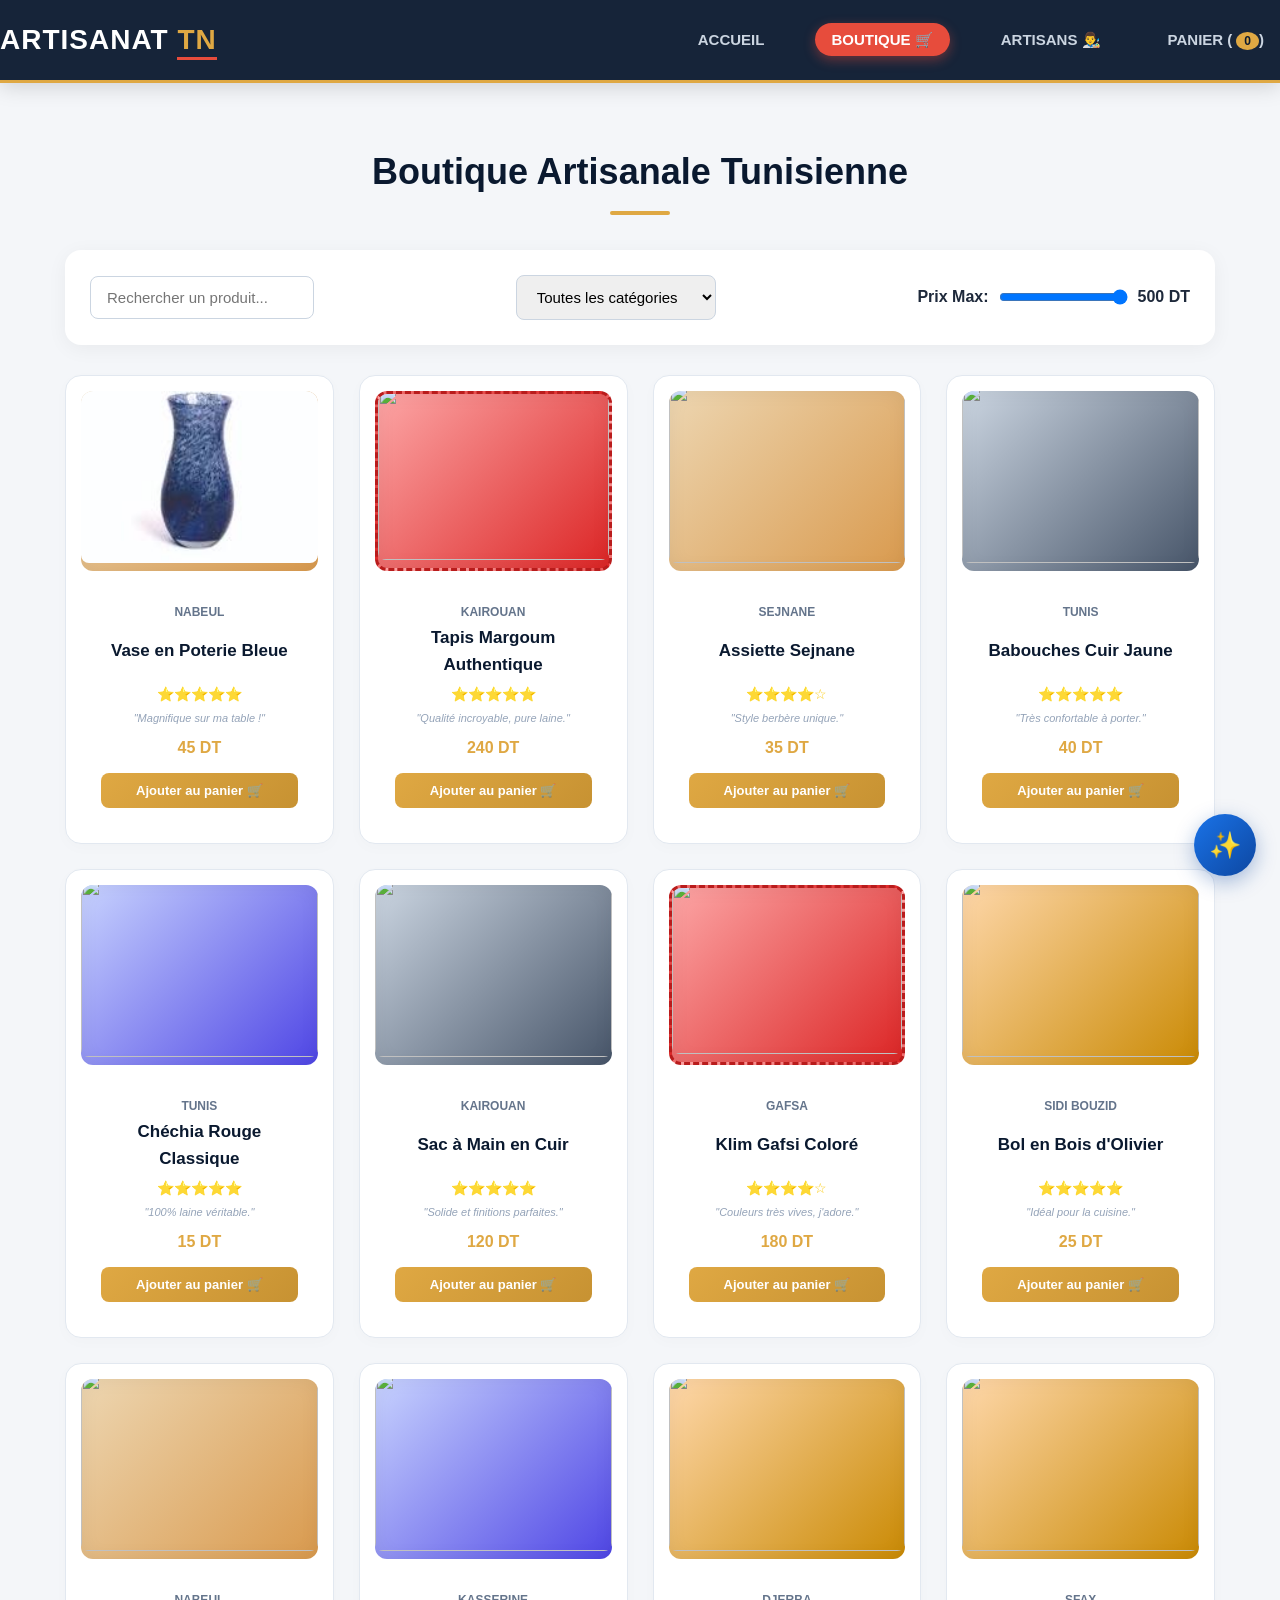
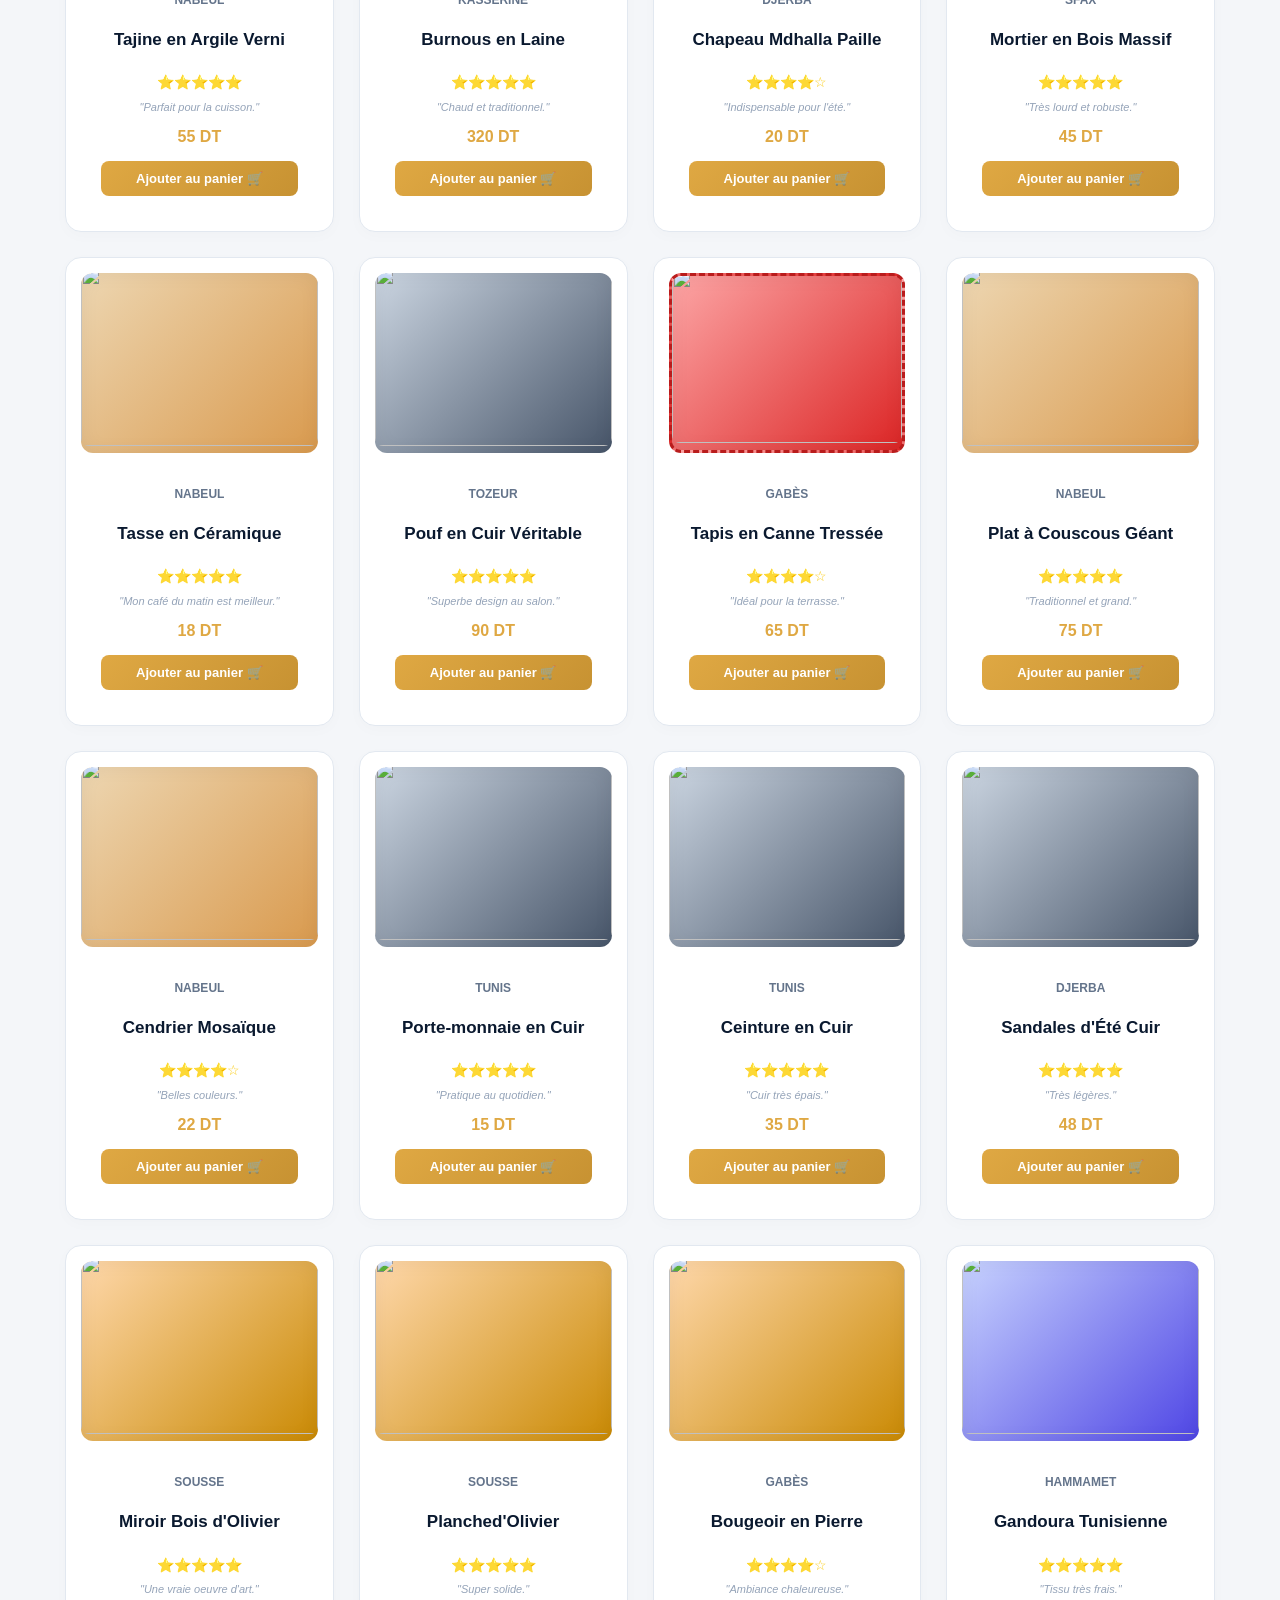
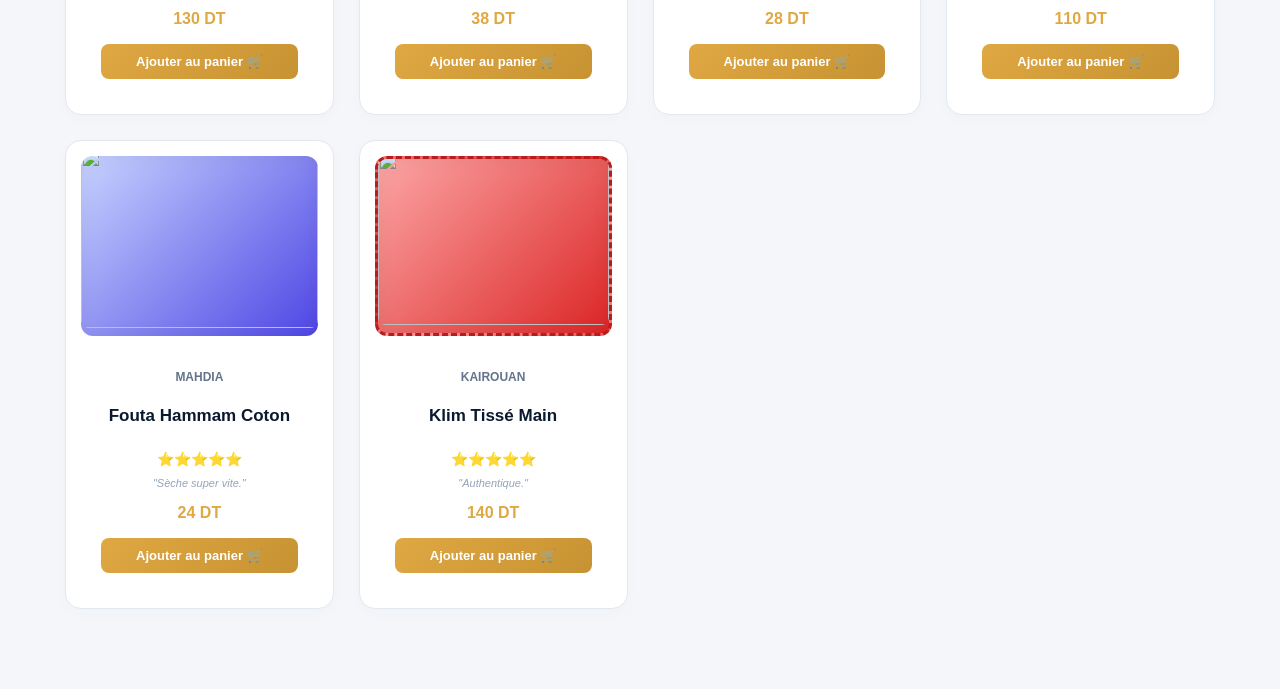
==== commit 630eb955: "Add files via upload" ====
--- a/shop.html
+++ b/shop.html
@@ -430,18 +430,22 @@
         </div>
     </main>
 
+    <script src="main.js"></script>
     <script>
         function filterProducts() {
-            const searchQuery = document.getElementById("search-bar").value.toLowerCase();
-            const selectedCategory = document.getElementById("category-filter").value;
-            const maxPrice = parseFloat(document.getElementById("price-range").value);
+            const searchInput = document.getElementById("search-bar");
+            const searchQuery = searchInput ? searchInput.value.toLowerCase() : "";
+            const categoryFilter = document.getElementById("category-filter");
+            const selectedCategory = categoryFilter ? categoryFilter.value : "all";
+            const priceRange = document.getElementById("price-range");
+            const maxPrice = priceRange ? parseFloat(priceRange.value) : Infinity;
             
             const cards = document.querySelectorAll(".product-card");
 
             cards.forEach(card => {
-                const title = card.getAttribute("data-title");
-                const category = card.getAttribute("data-category");
-                const price = parseFloat(card.getAttribute("data-price"));
+                const title = (card.getAttribute("data-title") || "").toLowerCase();
+                const category = card.getAttribute("data-category") || "";
+                const price = parseFloat(card.getAttribute("data-price")) || 0;
 
                 const matchesSearch = title.includes(searchQuery);
                 const matchesCategory = (selectedCategory === "all" || category === selectedCategory);
@@ -456,30 +460,13 @@
         }
 
         function updatePriceLabel() {
-            const val = document.getElementById("price-range").value;
-            document.getElementById("price-val").textContent = val + " DT";
-        }
-
-        function addToCart(productName, productPrice) {
-            let cart = JSON.parse(localStorage.getItem("cart_items")) || [];
-            let existingItem = cart.find(item => item.name === productName);
-            if (existingItem) {
-                existingItem.quantity += 1;
-            } else {
-                cart.push({ name: productName, price: parseFloat(productPrice), quantity: 1 });
+            const priceRange = document.getElementById("price-range");
+            const priceVal = document.getElementById("price-val");
+            if (priceRange && priceVal) {
+                priceVal.textContent = priceRange.value + " DT";
             }
-            localStorage.setItem("cart_items", JSON.stringify(cart));
-            updateCartCount();
-            alert(productName + " ajouté au panier ! 🎉");
-        }
-
-        function updateCartCount() {
-            let cart = JSON.parse(localStorage.getItem("cart_items")) || [];
-            let totalItems = cart.reduce((sum, item) => sum + item.quantity, 0);
-            let countSpan = document.getElementById("cart-count");
-            if (countSpan) countSpan.textContent = totalItems;
-        }
-
+        }
+    </script>
     <script src="chatbot.js"></script>
 </body>
 </html>
